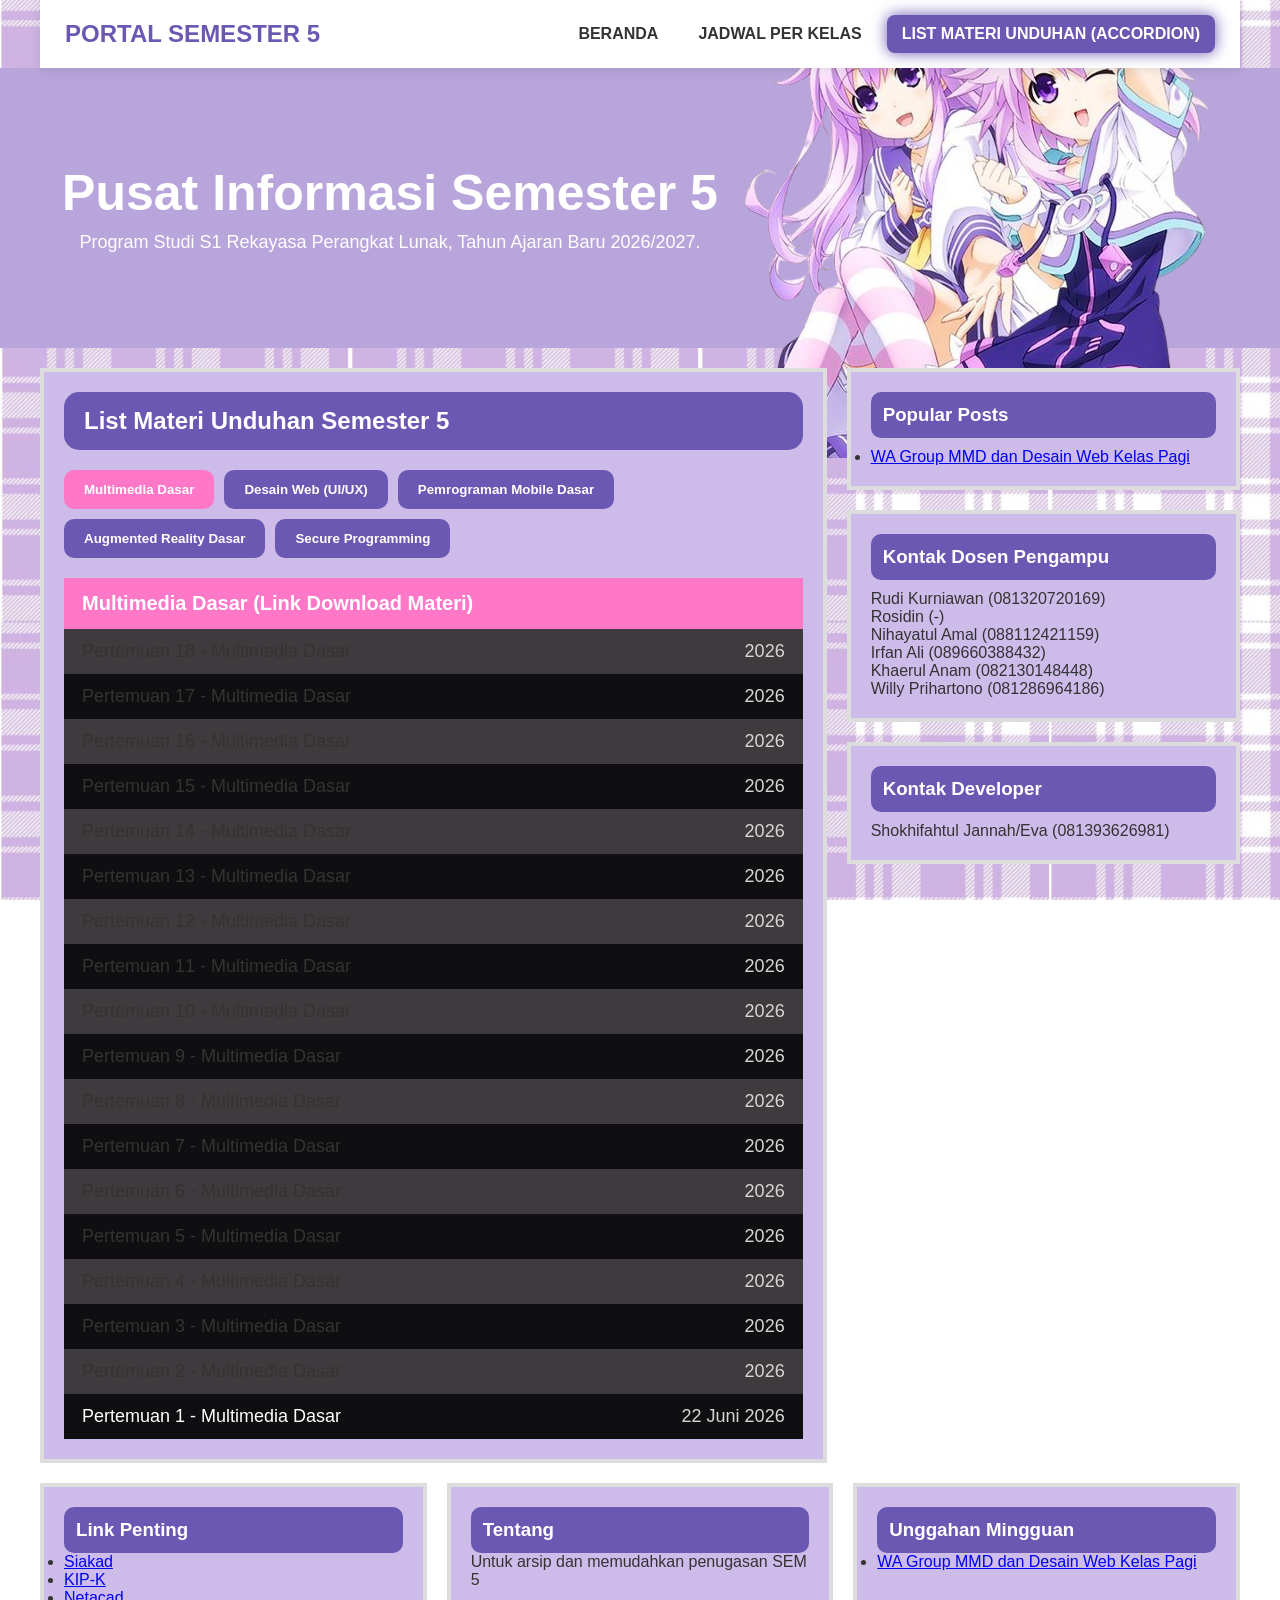
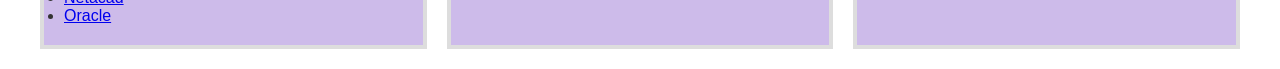
==== materi.html @ cd746f22 "Add files via upload" ====
<!DOCTYPE html>
<html lang="id">
<head>
<meta charset="UTF-8">
<meta name="viewport" content="width=device-width, initial-scale=1.0">
<title>Portal Semester 5</title>

<style>
*{
margin:0;
padding:0;
box-sizing:border-box;
font-family:Arial,sans-serif;
}

body{
    margin:0;
    color:#333;
    font-family:Arial, sans-serif;

    background-image:url("bg.jpeg");
    background-repeat:repeat;
    background-size:350px auto;
    background-attachment:fixed;
}

html{
    scroll-behavior:smooth;
}

.navbar{
    max-width:1200px;
    margin:auto;
    background:#fff;
    display:flex;
    justify-content:space-between;
    align-items:center;
    padding:15px 25px;
    position:sticky;
    top:0;
    z-index:999;
    box-shadow:0 2px 10px rgba(0,0,0,.1);
}

.brand{
    font-size:24px;
    font-weight:bold;
    color:#6b58b2;
}

.navbar ul{
    display:flex;
    align-items:center;
    gap:10px;
    list-style:none;
}

.nav-item{
    border-radius:8px;
    transition:.3s;
}

.nav-item a{
    display:block;
    padding:10px 15px;
    text-decoration:none;
    color:#333;
    font-weight:bold;
}

.nav-item:hover{
    background:#ece7ff;
}

.nav-item:hover a{
    color:#6b58b2;
}

.nav-item.active{
    background:#6b58b2;
    box-shadow:0 0 15px #6b58b2;
}

.nav-item.active a{
    color:#fff;
}

@media(max-width:768px){

    .navbar{
        flex-direction:column;
        gap:15px;
    }

    .navbar ul{
        width:100%;
        flex-wrap:wrap;
        justify-content:center;
    }

}

.hero{
height:280px;
background:#b8a5db;
display:flex;
justify-content:center;
align-items:center;
text-align:center;
color:white;
}

.hero h1{
font-size:50px;
margin-bottom:10px;
}

.hero p{
font-size:18px;
}

.container{
max-width:1200px;
margin:20px auto;
display:grid;
grid-template-columns:2fr 1fr;
gap:20px;
}

.card{
background:#cdbbea;
padding:20px;
border:4px solid #ddd;
}

.card h2{
background:#6b58b2;
color:white;
padding:15px 20px;
border-radius:15px;
margin-bottom:20px;
}

.widget{
background:#cdbbea;
padding:20px;
border:4px solid #ddd;
margin-bottom:20px;
}

.widget h3{
background:#6b58b2;
color:white;
padding:12px;
border-radius:10px;
margin-bottom:10px;
}

.jadwal-menu{
display:flex;
flex-wrap:wrap;
gap:10px;
margin-bottom:20px;
}

.kelas-btn{
border:none;
background:#6b58b2;
color:white;
padding:12px 20px;
border-radius:10px;
cursor:pointer;
font-weight:bold;
}

.active-btn{
background:#ff78c8;
}

.print-btn{
margin-left:auto;
border:none;
background:#222;
color:white;
padding:12px 20px;
border-radius:10px;
cursor:pointer;
font-weight:bold;
}

.kelas-content{
display:none;
}

.active-content{
display:block;
}

.table-wrapper{
overflow-x:auto;
}

.table-wrapper h3{
margin:20px 0;
color:#6b58b2;
border-left:5px solid #6b58b2;
padding-left:10px;
}

.schedule{
width:100%;
border-collapse:collapse;
background:white;
}

.schedule th{
background:#ff78c8;
color:white;
padding:12px;
text-transform:uppercase;
}

.schedule td{
border:1px solid #ddd;
padding:10px;
}

.schedule tr:nth-child(even){
background:#f8f8f8;
}

.schedule tr:hover{
background:#ffe5f4;
}

:root{
    --purple:#6b58b2;
    --pink:#ff78c8;
    --dark:#0f0f12;
    --row:#3f3a3d;
}

/* TABEL */
.download-list{
    width:100%;
    border-collapse:collapse;
    overflow:hidden;
}

/* HEADER */
.download-list thead th{
    background:var(--pink);
    color:#fff;
    padding:14px 18px;
    text-align:left;
    font-size:20px;
}

/* BARIS GELAP-TERANG */
.download-list tbody tr:nth-child(odd){
    background:var(--row);
}

.download-list tbody tr:nth-child(even){
    background:var(--dark);
}

/* EFEK HOVER */
.download-list tbody tr:hover{
    background:#5a4d53;
}

/* ISI TABEL */
.download-list td{
    padding:12px 18px;
    font-size:18px;
}

/* LINK YANG TERSEDIA */
.download-list a{
    color:#ffffff;
    text-decoration:none;
    display:block;
    font-weight:500;
    transition:.3s;
}

/* SAAT MOUSE DIARAHKAN */
.download-list a:hover{
    color:var(--pink);
    padding-left:8px;
}

/* MATERI BELUM ADA LINK */
.download-list .disabled{
    color:#b8b8b8;
    cursor:not-allowed;
}

/* TANGGAL */
.tanggal{
    text-align:right;
    color:#d6d6d6;
    white-space:nowrap;
    width:180px;
}

footer{
max-width:1200px;
margin:20px auto;
display:grid;
grid-template-columns:repeat(3,1fr);
gap:20px;
}

.footer-box{
background:#cdbbea;
padding:20px;
border:4px solid #ddd;
}

.footer-box h3{
background:#6b58b2;
color:white;
padding:12px;
border-radius:10px;
}

@media(max-width:900px){

.container{
grid-template-columns:1fr;
}

.hero h1{
font-size:34px;
}

.hero{
    position:relative;
    overflow:hidden;
}

.hero-character{
    position:absolute;
    right:0;
    bottom:0;
    width:320px;
    max-width:40%;
    height:auto;

    -webkit-user-drag:none;
    user-select:none;
    pointer-events:none;
}

@media(max-width:900px){

.hero-character{
    display:none;
}

}

.print-btn{
width:100%;
margin-left:0;
}

}

@media print{

.navbar,
.hero,
aside,
footer,
.jadwal-menu{
display:none !important;
}

.container{
display:block;
}

.card{
border:none;
background:white;
padding:0;
}

body{
background:white;
}

}
</style>
</head>
<body>
<section id="beranda">

<nav class="navbar">

    <div class="brand">
        PORTAL SEMESTER 5
    </div>

    <ul>

        <li class="nav-item">
            <a href="beranda.html">
                BERANDA
            </a>
        </li>

        <li class="nav-item">
            <a href="beranda.html#jadwal">
                JADWAL PER KELAS
            </a>
        </li>

        <li class="nav-item active">
    <a href="materi.html">
        LIST MATERI UNDUHAN (ACCORDION)
    </a>
</li>

    </ul>

</nav>

<header class="hero">

    <div class="hero-text">
        <h1>Pusat Informasi Semester 5</h1>
        <p>
            Program Studi S1 Rekayasa Perangkat Lunak,
            Tahun Ajaran Baru 2026/2027.
        </p>
    </div>

    <img
    src="anim.png"
    class="hero-character"
    alt="Anime Character"
    draggable="false"
    oncontextmenu="return false;"
    ondragstart="return false;"
    onselectstart="return false;">

</header>

<div class="container">

<main>

<section class="card">
<section id="materi">

<h2>List Materi Unduhan Semester 5</h2>

<div class="jadwal-menu">

<button class="kelas-btn active-btn"
onclick="showClass('MMD',this)">
Multimedia Dasar
</button>

<button class="kelas-btn"
onclick="showClass('DW',this)">
Desain Web (UI/UX)
</button>

<button class="kelas-btn"
onclick="showClass('PMD',this)">
Pemrograman Mobile Dasar
</button>

<button class="kelas-btn"
onclick="showClass('AR',this)">
Augmented Reality Dasar
</button>

<button class="kelas-btn"
onclick="showClass('SP',this)">
Secure Programming
</button>

</div>

<div class="table-wrapper">

<!-- MULTIMEDIA DASAR -->
<div id="MMD" class="kelas-content active-content">
<table class="download-list">
<thead>
<tr>
<th colspan="2">
Multimedia Dasar (Link Download Materi)
</th>
</tr>
</thead>

<tbody>
<tr>
<td>Pertemuan 18 - Multimedia Dasar</td>
<td class="tanggal">2026</td>
</tr>

<tr>
<td>Pertemuan 17 - Multimedia Dasar</td>
<td class="tanggal">2026</td>
</tr>

<tr>
<td>Pertemuan 16 - Multimedia Dasar</td>
<td class="tanggal">2026</td>
</tr>

<tr>
<td>Pertemuan 15 - Multimedia Dasar</td>
<td class="tanggal">2026</td>
</tr>

<tr>
<td>Pertemuan 14 - Multimedia Dasar</td>
<td class="tanggal">2026</td>
</tr>

<tr>
<td>Pertemuan 13 - Multimedia Dasar</td>
<td class="tanggal">2026</td>
</tr>

<tr>
<td>Pertemuan 12 - Multimedia Dasar</td>
<td class="tanggal">2026</td>
</tr>

<tr>
<td>Pertemuan 11 - Multimedia Dasar</td>
<td class="tanggal">2026</td>
</tr>

<tr>
<td>Pertemuan 10 - Multimedia Dasar</td>
<td class="tanggal">2026</td>
</tr>

<tr>
<td>Pertemuan 9 - Multimedia Dasar</td>
<td class="tanggal">2026</td>
</tr>

<tr>
<td>Pertemuan 8 - Multimedia Dasar</td>
<td class="tanggal">2026</td>
</tr>

<tr>
<td>Pertemuan 7 - Multimedia Dasar</td>
<td class="tanggal">2026</td>
</tr>

<tr>
<td>Pertemuan 6 - Multimedia Dasar</td>
<td class="tanggal">2026</td>
</tr>

<tr>
<td>Pertemuan 5 - Multimedia Dasar</td>
<td class="tanggal">2026</td>
</tr>

<tr>
<td>Pertemuan 4 - Multimedia Dasar</td>
<td class="tanggal">2026</td>
</tr>

<tr>
<td>Pertemuan 3 - Multimedia Dasar</td>
<td class="tanggal">2026</td>
</tr>

<tr>
<td>Pertemuan 2 - Multimedia Dasar</td>
<td class="tanggal">2026</td>
</tr>

<tr>
<td><a href="#">Pertemuan 1 - Multimedia Dasar</a></td>
<td class="tanggal">22 Juni 2026</td>
</tr>
</tbody>

</table>
</div>

<!-- DESAIN WEB -->
<div id="DW" class="kelas-content">
<table class="download-list">
<thead>
<tr>
<th colspan="2">
Desain Web (UI/UX) (Link Download Materi)
</th>
</tr>
</thead>

<tbody>

<tr><td>Pertemuan 18 - UI/UX</td><td class="tanggal">2026</td></tr>
<tr><td>Pertemuan 17 - UI/UX</td><td class="tanggal">2026</td></tr>
<tr><td>Pertemuan 16 - UI/UX</td><td class="tanggal">2026</td></tr>
<tr><td>Pertemuan 15 - UI/UX</td><td class="tanggal">2026</td></tr>
<tr><td>Pertemuan 14 - UI/UX</td><td class="tanggal">2026</td></tr>
<tr><td>Pertemuan 13 - UI/UX</td><td class="tanggal">2026</td></tr>
<tr><td>Pertemuan 12 - UI/UX</td><td class="tanggal">2026</td></tr>
<tr><td>Pertemuan 11 - UI/UX</td><td class="tanggal">2026</td></tr>
<tr><td>Pertemuan 10 - UI/UX</td><td class="tanggal">2026</td></tr>
<tr><td>Pertemuan 9 - UI/UX</td><td class="tanggal">2026</td></tr>
<tr><td>Pertemuan 8 - UI/UX</td><td class="tanggal">2026</td></tr>
<tr><td>Pertemuan 7 - UI/UX</td><td class="tanggal">2026</td></tr>
<tr><td>Pertemuan 6 - UI/UX</td><td class="tanggal">2026</td></tr>
<tr><td>Pertemuan 5 - UI/UX</td><td class="tanggal">2026</td></tr>
<tr><td>Pertemuan 4 - UI/UX</td><td class="tanggal">2026</td></tr>
<tr><td>Pertemuan 3 - UI/UX</td><td class="tanggal">2026</td></tr>
<tr><td>Pertemuan 2 - UI/UX</td><td class="tanggal">2026</td></tr>
<tr><td><a href="#">Pertemuan 1 - UI/UX</a></td><td class="tanggal">2026</td></tr>

</tbody>
</table>
</div>

<!-- Pemrograman Mobile Dasar -->
<div id="PMD" class="kelas-content">
<table class="download-list">
<thead>
<tr>
<th colspan="2">
Pemrograman Mobile Dasar (Link Download Materi)
</th>
</tr>
</thead>

<tbody>

<tr><td>Pertemuan 18 - Pemrograman Mobile Dasar</td><td class="tanggal">2026</td></tr>
<tr><td>Pertemuan 17 - Pemrograman Mobile Dasar</td><td class="tanggal">2026</td></tr>
<tr><td>Pertemuan 16 - Pemrograman Mobile Dasar</td><td class="tanggal">2026</td></tr>
<tr><td>Pertemuan 15 - Pemrograman Mobile Dasar</td><td class="tanggal">2026</td></tr>
<tr><td>Pertemuan 14 - Pemrograman Mobile Dasar</td><td class="tanggal">2026</td></tr>
<tr><td>Pertemuan 13 - Pemrograman Mobile Dasar</td><td class="tanggal">2026</td></tr>
<tr><td>ertemuan 12 - Pemrograman Mobile Dasar</td><td class="tanggal">2026</td></tr>
<tr><td>Pertemuan 11 - Pemrograman Mobile Dasar</td><td class="tanggal">2026</td></tr>
<tr><td>Pertemuan 10 - Pemrograman Mobile Dasar</td><td class="tanggal">2026</td></tr>
<tr><td>Pertemuan 9 - Pemrograman Mobile Dasar</td><td class="tanggal">2026</td></tr>
<tr><td>Pertemuan 8 - Pemrograman Mobile Dasar</td><td class="tanggal">2026</td></tr>
<tr><td>Pertemuan 7 - Pemrograman Mobile Dasar</td><td class="tanggal">2026</td></tr>
<tr><td>Pertemuan 6 - Pemrograman Mobile Dasar</td><td class="tanggal">2026</td></tr>
<tr><td>Pertemuan 5 - Pemrograman Mobile Dasar</td><td class="tanggal">2026</td></tr>
<tr><td>Pertemuan 4 - Pemrograman Mobile Dasar</td><td class="tanggal">2026</td></tr>
<tr><td>Pertemuan 3 - Pemrograman Mobile Dasar</td><td class="tanggal">2026</td></tr>
<tr><td>Pertemuan 2 - Pemrograman Mobile Dasar</td><td class="tanggal">2026</td></tr>
<tr><td><a href="#">Pertemuan 1 - Pemrograman Mobile Dasar</a></td><td class="tanggal">2026</td></tr>

</tbody>
</table>
</div>

<!-- Augmented Reality -->
<div id="AR" class="kelas-content">
<table class="download-list">
<thead>
<tr>
<th colspan="2">
Augmented Reality (Link Download Materi)
</th>
</tr>
</thead>

<tbody>

<tr><td>Pertemuan 18 - Augmented Reality</td><td class="tanggal">2026</td></tr>
<tr><td>Pertemuan 17 - Augmented Reality</td><td class="tanggal">2026</td></tr>
<tr><td>Pertemuan 16 - Augmented Reality</td><td class="tanggal">2026</td></tr>
<tr><td>Pertemuan 15 - Augmented Reality</td><td class="tanggal">2026</td></tr>
<tr><td>Pertemuan 14 - Augmented Reality</td><td class="tanggal">2026</td></tr>
<tr><td>Pertemuan 13 - Augmented Reality</td><td class="tanggal">2026</td></tr>
<tr><td>Pertemuan 12 - Augmented Reality</td><td class="tanggal">2026</td></tr>
<tr><td>Pertemuan 11 - Augmented Reality</td><td class="tanggal">2026</td></tr>
<tr><td>Pertemuan 10 - Augmented Reality</td><td class="tanggal">2026</td></tr>
<tr><td>Pertemuan 9 - Augmented Reality</td><td class="tanggal">2026</td></tr>
<tr><td>Pertemuan 8 - Augmented Reality</td><td class="tanggal">2026</td></tr>
<tr><td>Pertemuan 7 - Augmented Reality</td><td class="tanggal">2026</td></tr>
<tr><td>Pertemuan 6 - Augmented Reality</td><td class="tanggal">2026</td></tr>
<tr><td>Pertemuan 5 - Augmented Reality</td><td class="tanggal">2026</td></tr>
<tr><td>Pertemuan 4 - Augmented Reality</td><td class="tanggal">2026</td></tr>
<tr><td>Pertemuan 3 - Augmented Reality</td><td class="tanggal">2026</td></tr>
<tr><td>Pertemuan 2 - Augmented Reality</td><td class="tanggal">2026</td></tr>
<tr><td><a href="#">Pertemuan 1 - Augmented Reality</a></td><td class="tanggal">2026</td></tr>

</tbody>
</table>
</div>

<!-- Secure Programming -->
<div id="SP" class="kelas-content">
<table class="download-list">
<thead>
<tr>
<th colspan="2">
Secure Programming (Link Download Materi)
</th>
</tr>
</thead>

<tbody>

<tr><td>Pertemuan 18 - Secure Programming</td><td class="tanggal">2026</td></tr>
<tr><td>Pertemuan 17 - Secure Programming</td><td class="tanggal">2026</td></tr>
<tr><td>Pertemuan 16 - Secure Programming</td><td class="tanggal">2026</td></tr>
<tr><td>Pertemuan 15 - Secure Programming</td><td class="tanggal">2026</td></tr>
<tr><td>Pertemuan 14 - Secure Programming</td><td class="tanggal">2026</td></tr>
<tr><td>Pertemuan 13 - Secure Programming</td><td class="tanggal">2026</td></tr>
<tr><td>Pertemuan 12 - Secure Programming</td><td class="tanggal">2026</td></tr>
<tr><td>Pertemuan 11 - Secure Programming</td><td class="tanggal">2026</td></tr>
<tr><td>Pertemuan 10 - Secure Programming</td><td class="tanggal">2026</td></tr>
<tr><td>Pertemuan 9 - Secure Programming</td><td class="tanggal">2026</td></tr>
<tr><td>Pertemuan 8 - Secure Programming</td><td class="tanggal">2026</td></tr>
<tr><td>Pertemuan 7 - Secure Programming</td><td class="tanggal">2026</td></tr>
<tr><td>Pertemuan 6 - Secure Programming</td><td class="tanggal">2026</td></tr>
<tr><td>Pertemuan 5 - Secure Programming</td><td class="tanggal">2026</td></tr>
<tr><td>Pertemuan 4 - Secure Programming</td><td class="tanggal">2026</td></tr>
<tr><td>Pertemuan 3 - Secure Programming</td><td class="tanggal">2026</td></tr>
<tr><td>Pertemuan 2 - Secure Programming</td><td class="tanggal">2026</td></tr>
<tr><td><a href="#">Pertemuan 1 - Secure Programming</a></td><td class="tanggal">2026</td></tr>

</tbody>
</table>
</div>

</div>

</section>

</main>

<aside>

<div class="widget">
<h3>Popular Posts</h3>
<ul class="wag-mmd&dw-links">
        <li><a href="https://whatsapp.com/channel/0029Vb6wnDV5Ejy1iwhenj1N/494" target="_blank">WA Group MMD dan Desain Web Kelas Pagi</a></li>
      </ul>
</div>

<div class="widget">
<h3>Kontak Dosen Pengampu</h3>
<p>Rudi Kurniawan (081320720169)</p>
<p>Rosidin (-)</p>
<p>Nihayatul Amal (088112421159)</p>
<p>Irfan Ali (089660388432)</p>
<p>Khaerul Anam (082130148448)</p>
<p>Willy Prihartono (081286964186)</p>

</div>

<div class="widget">
<h3>Kontak Developer</h3>
<p>Shokhifahtul Jannah/Eva (081393626981)</p>
</div>

</div>

</aside>

</div>

<footer>

<div class="footer-box">
    <h3>Link Penting</h3>

    <ul class="important-links">
        <li><a href="https://siakad.ikmi.ac.id" target="_blank">Siakad</a></li>
        <li><a href="https://kip-kuliah.kemdiktisaintek.go.id/siswa/auth/login" target="_blank">KIP-K</a></li>
        <li><a href="https://auth.netacad.com/auth/realms/skillsforall/login-actions/authenticate?client_id=b2e-marketplace" target="_blank">Netacad</a></li>
        <li><a href="https://academy.oracle.com/pls/f?p=63000:1::::::" target="_blank">Oracle</a></li>
    </ul>
</div>

<div class="footer-box">
<h3>Tentang</h3>
<p>Untuk arsip dan memudahkan penugasan SEM 5</p>
</div>

<div class="footer-box">
<h3>Unggahan Mingguan</h3>
<ul class="wag-mmd&dw-links">
        <li><a href="https://whatsapp.com/channel/0029Vb6wnDV5Ejy1iwhenj1N/494" target="_blank">WA Group MMD dan Desain Web Kelas Pagi</a></li>
      </ul>
</div>

</footer>

<script>
function showClass(id,btn){

document.querySelectorAll('.kelas-content').forEach(el=>{
el.classList.remove('active-content');
});

document.querySelectorAll('.kelas-btn').forEach(el=>{
el.classList.remove('active-btn');
});

document.getElementById(id).classList.add('active-content');
btn.classList.add('active-btn');
}
</script>

<script>
function showClass(id, btn){

    document
    .querySelectorAll('.kelas-content')
    .forEach(el=>{
        el.classList.remove('active-content');
    });

    document
    .querySelectorAll('.kelas-btn')
    .forEach(el=>{
        el.classList.remove('active-btn');
    });

    document
    .getElementById(id)
    .classList.add('active-content');

    btn.classList.add('active-btn');
}
</script>

</body>
</html>
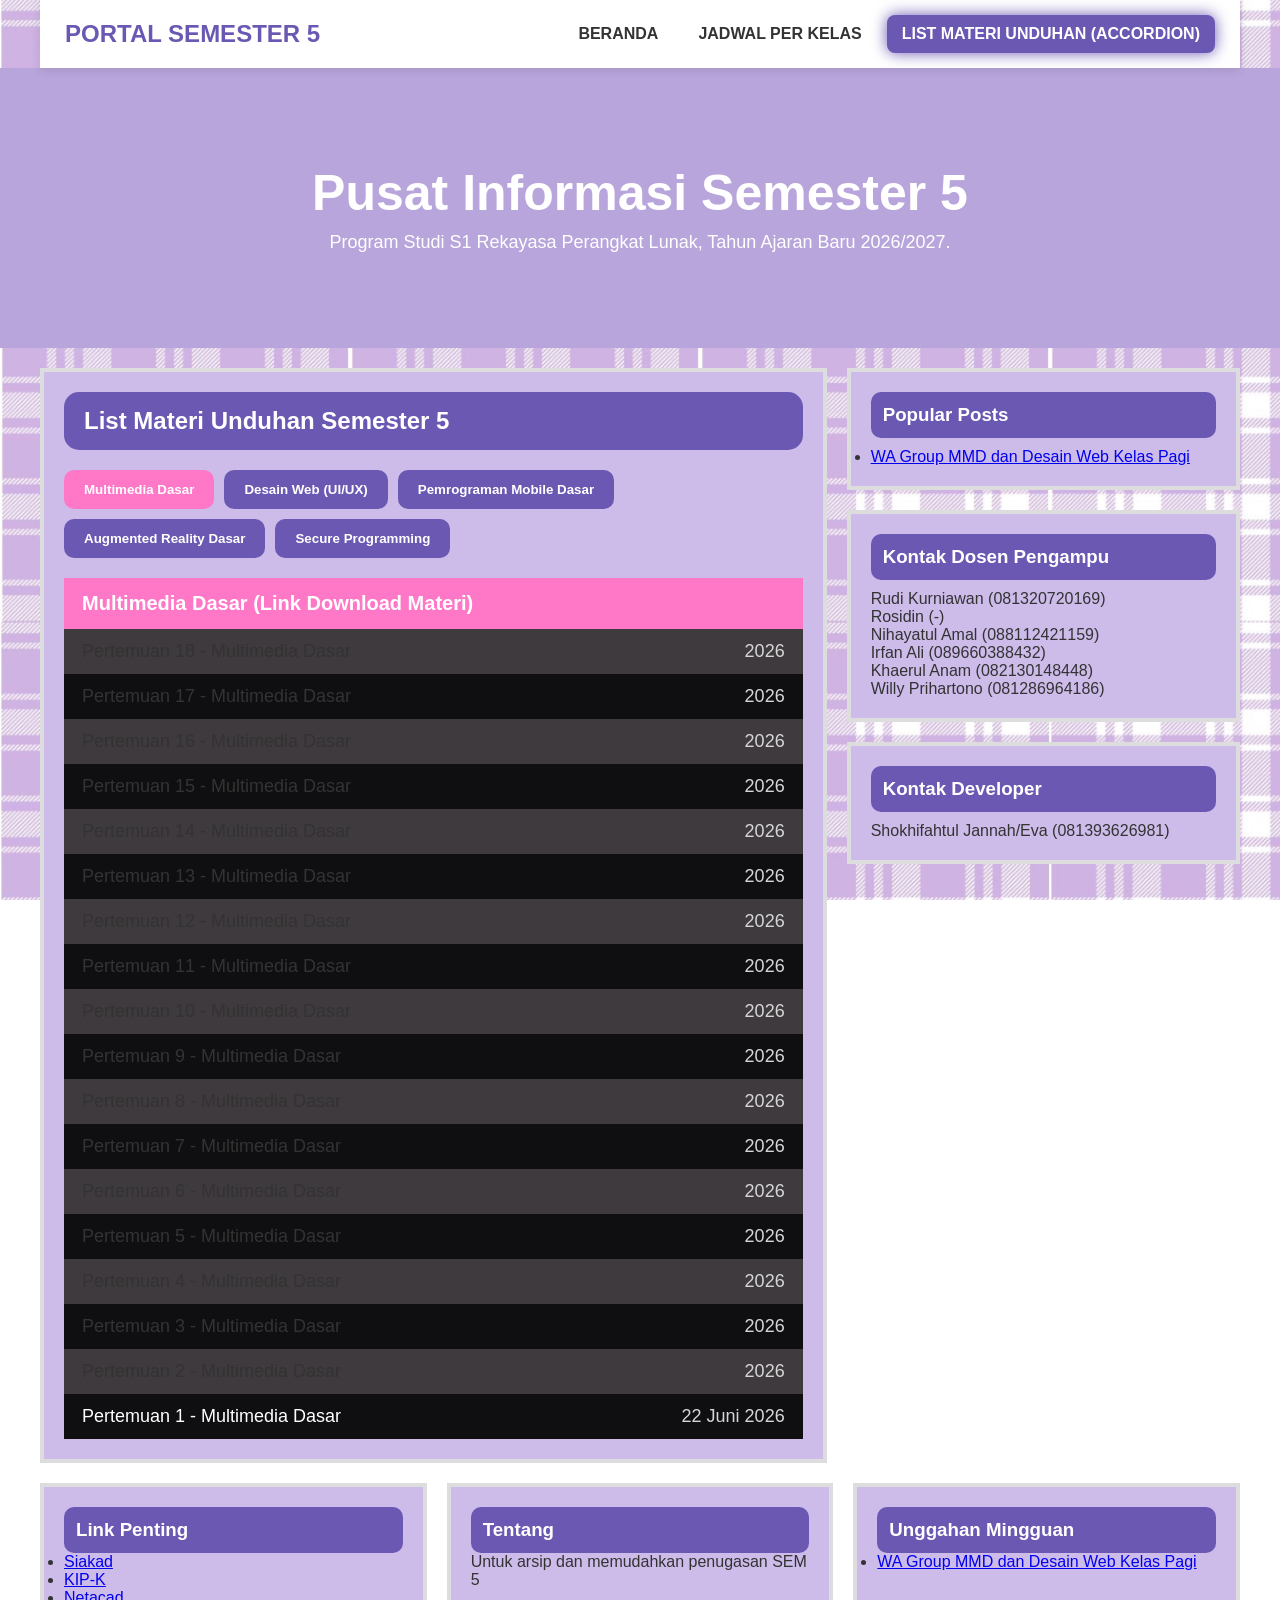
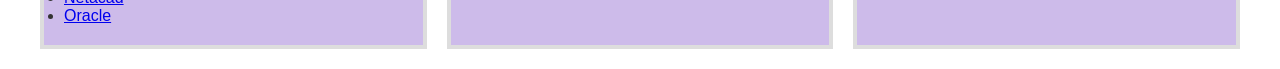
==== commit 6914e4a6: "Add files via upload" ====
--- a/materi.html
+++ b/materi.html
@@ -341,24 +341,7 @@
     overflow:hidden;
 }
 
-.hero-character{
-    position:absolute;
-    right:0;
-    bottom:0;
-    width:320px;
-    max-width:40%;
-    height:auto;
-
-    -webkit-user-drag:none;
-    user-select:none;
-    pointer-events:none;
-}
-
 @media(max-width:900px){
-
-.hero-character{
-    display:none;
-}
 
 }
 
@@ -408,13 +391,13 @@
     <ul>
 
         <li class="nav-item">
-            <a href="beranda.html">
+            <a href="index.html">
                 BERANDA
             </a>
         </li>
 
         <li class="nav-item">
-            <a href="beranda.html#jadwal">
+            <a href="index.html#jadwal">
                 JADWAL PER KELAS
             </a>
         </li>
@@ -438,16 +421,6 @@
             Tahun Ajaran Baru 2026/2027.
         </p>
     </div>
-
-    <img
-    src="anim.png"
-    class="hero-character"
-    alt="Anime Character"
-    draggable="false"
-    oncontextmenu="return false;"
-    ondragstart="return false;"
-    onselectstart="return false;">
-
 </header>
 
 <div class="container">
@@ -844,4 +817,4 @@
 </script>
 
 </body>
-</html>+</html>
